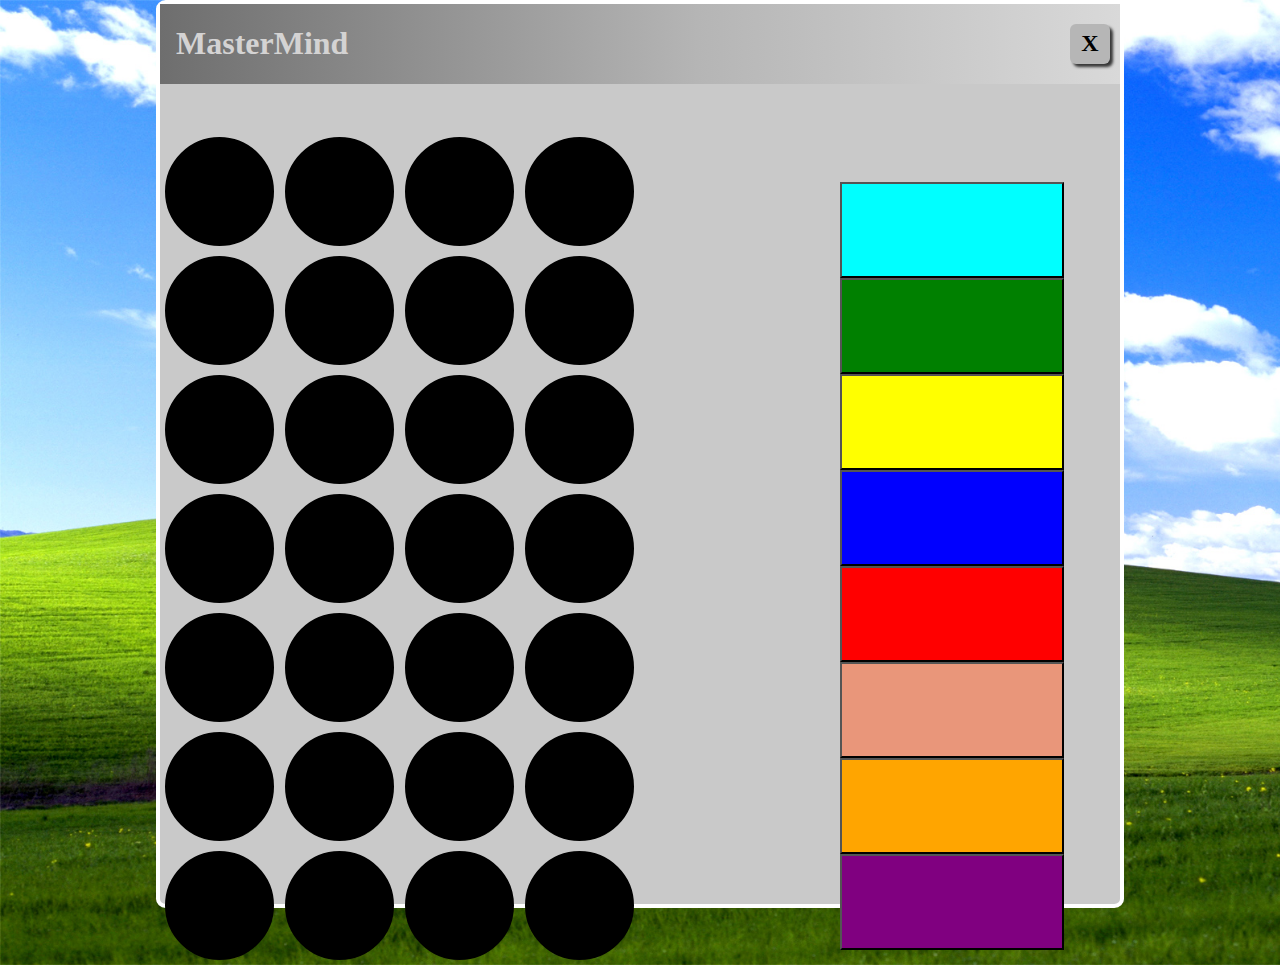
==== Befejezett/index.html @ cf21fdde "Add files via upload" ====
<!DOCTYPE html>
<html lang="en">
<head>
    <meta charset="UTF-8">
    <meta name="viewport" content="width=device-width, initial-scale=1.0">
    <title>Document</title>
    <link rel="stylesheet" href="styles.css">
</head>
<body>

  <body>
    <div id="hatter">
      <div id="fejlec">
        <h1>MasterMind</h1>
        <button id="exitButton">X</button>
      </div>

 
      <div id="gameContainer">
          <div id="GameTable">
              <div id="GameTable1"></div>
              <div id="jelzesek"></div> 
          </div>
          <div id="menu">
          
          </div>
      </div>
  </div>

    <script src="java.js"></script>
</body>

<script src="java.js"></script>
</html>
---- Befejezett/styles.css ----
body{
    background-image: url(xp.jpg);
    margin:auto;
   background-size: cover;
}
.korStilus{
    border-radius: 50%;
    width: 5px;
    height: 5px;
    margin: 5px;
    float: left;
    background-color: black;
    padding: 50px; 
    border: 2px solid black;
    
}

#GameTable1{
    display: grid;
    grid-template-columns: repeat(4, 1fr);
    width: 50%;
    float:left;
    margin-right: 200px;
}

button{
    height: 50px;
    width: 60px;
    margin-left: 5rem;
    display: flex;
    font-weight: bold;
}
#hatter{
    background-color: rgb(201, 201, 201);
    height: 100vh;
    width: 60rem;
    margin:auto;
    border: 4px solid white;
    border-radius: 1%;
    
}
h1{
    color:rgb(212, 211, 211);
    font-family: Georgia, 'Times New Roman', Times, serif;
    margin-left: 1rem;
    
}
#fejlec {
    display: flex;
    justify-content: space-between; 
    align-items: center; 
    margin-bottom: 3rem;
    background: linear-gradient(90deg, rgba(110,110,110,1) 0%, rgba(181,181,181,1) 56%, rgba(217,217,217,1) 100%);
}
#exitButton {
    margin-left: auto; 
    margin-right: 10px; 
    align-items: center;
    justify-content: center;
    font-size: 1.5rem;
    font-weight: bolder;
    height: 40px;
    width: 40px;
    font-family:'Times New Roman', Times, serif;
    background-color: rgb(182, 182, 182);
    border:transparent;
    border-radius: 15%;
    box-shadow: 3px 3px 3px rgb(54, 54, 54);
}
#exitButton:hover{
    opacity: 0.6;
}
#menu{
   padding-top: 50px;

}
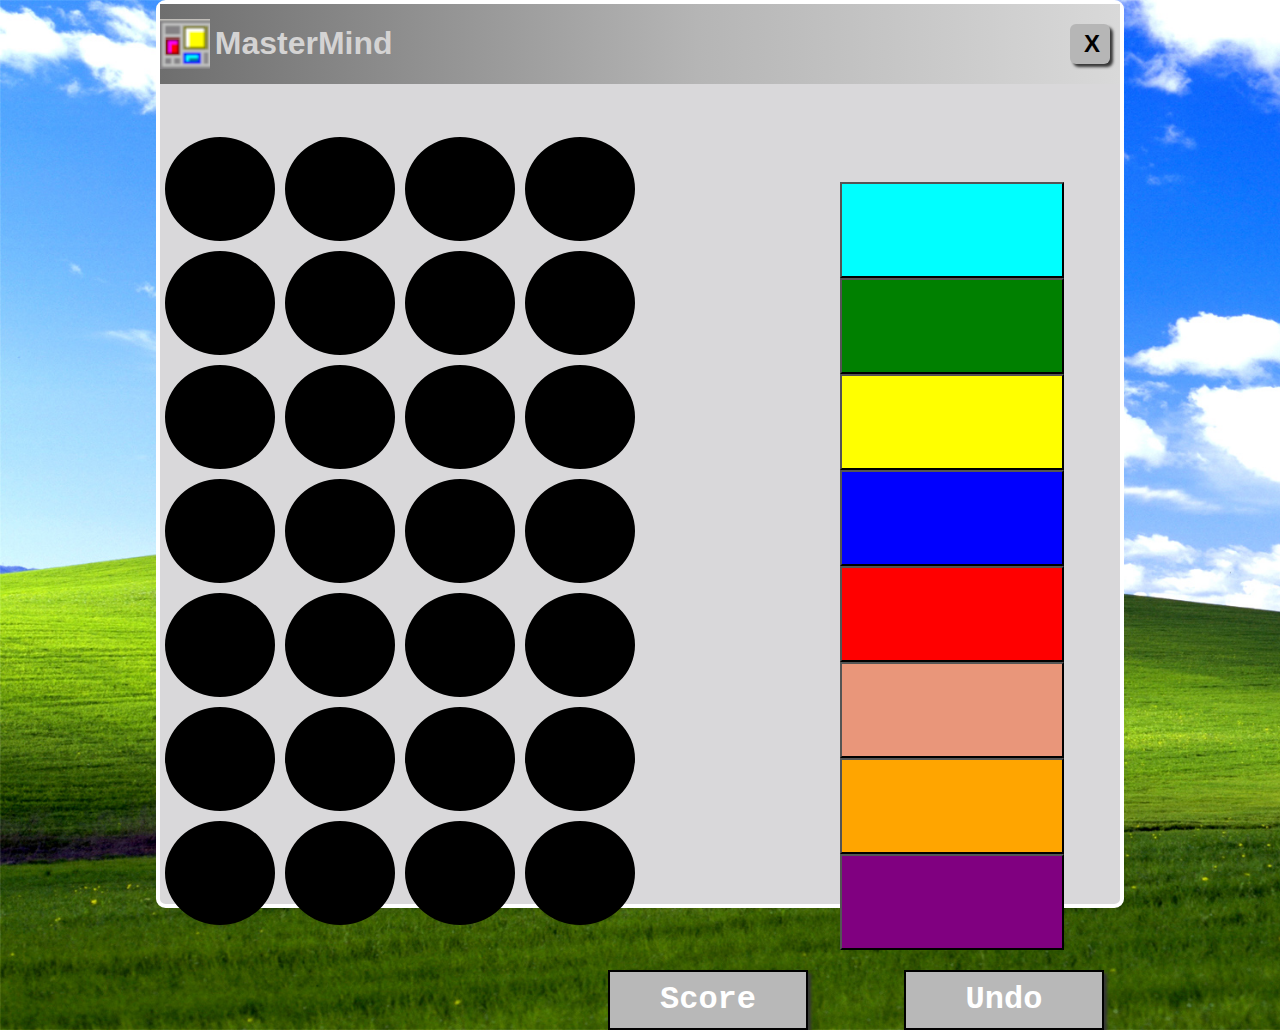
==== commit a013c8ca: "90%" ====
--- a/Befejezett/index.html
+++ b/Befejezett/index.html
@@ -5,12 +5,15 @@
     <meta name="viewport" content="width=device-width, initial-scale=1.0">
     <title>Document</title>
     <link rel="stylesheet" href="styles.css">
+    <link href="https://fonts.cdnfonts.com/css/public-pixel" rel="stylesheet">
+    
 </head>
 <body>
 
   <body>
     <div id="hatter">
       <div id="fejlec">
+        <img src="icon.png">
         <h1>MasterMind</h1>
         <button id="exitButton">X</button>
       </div>
@@ -25,7 +28,11 @@
           
           </div>
       </div>
+      <div id="buttons"></div>
+      <button id="undoButton">Undo</button>
+      <button id="scoreButton">Score</button>
   </div>
+
 
     <script src="java.js"></script>
 </body>
--- a/Befejezett/styles.css
+++ b/Befejezett/styles.css
@@ -1,12 +1,13 @@
+@import url('https://fonts.cdnfonts.com/css/public-pixel');
 body{
     background-image: url(xp.jpg);
     margin:auto;
-   background-size: cover;
+    background-size: cover;
+    font-family: 'Public Pixel', sans-serif;
 }
+
 .korStilus{
     border-radius: 50%;
-    width: 5px;
-    height: 5px;
     margin: 5px;
     float: left;
     background-color: black;
@@ -31,7 +32,7 @@
     font-weight: bold;
 }
 #hatter{
-    background-color: rgb(201, 201, 201);
+    background-color: #D9D8DA;
     height: 100vh;
     width: 60rem;
     margin:auto;
@@ -41,8 +42,8 @@
 }
 h1{
     color:rgb(212, 211, 211);
-    font-family: Georgia, 'Times New Roman', Times, serif;
-    margin-left: 1rem;
+  
+    margin-left: 0.3rem;
     
 }
 #fejlec {
@@ -61,11 +62,13 @@
     font-weight: bolder;
     height: 40px;
     width: 40px;
-    font-family:'Times New Roman', Times, serif;
     background-color: rgb(182, 182, 182);
     border:transparent;
     border-radius: 15%;
     box-shadow: 3px 3px 3px rgb(54, 54, 54);
+    font-family: 'Public Pixel', sans-serif;
+    padding-left: 10px;
+
 }
 #exitButton:hover{
     opacity: 0.6;
@@ -73,4 +76,35 @@
 #menu{
    padding-top: 50px;
 
+}
+img{
+    width: 50px;
+    height: 50px;
+
+}
+#buttons {
+    margin-top: 20px; 
+    text-align: right; 
+ 
+}
+
+#undoButton, #scoreButton {
+    height: 60px;
+    width: 200px; 
+    font-size: 2rem;
+    font-family: 'Courier New', Courier, monospace;
+    background-color: #b8b8b8;
+    color: white;
+    border: none;
+    cursor: pointer;
+    margin-right: 1rem;
+    border: 2px solid black;
+    box-shadow: 3px 3px 3px rgb(54, 54, 54);
+    justify-content: center;
+    align-items: center;
+    float: right; 
+}
+
+#undoButton:hover, #scoreButton:hover {
+    background-color: #707470cb; 
 }